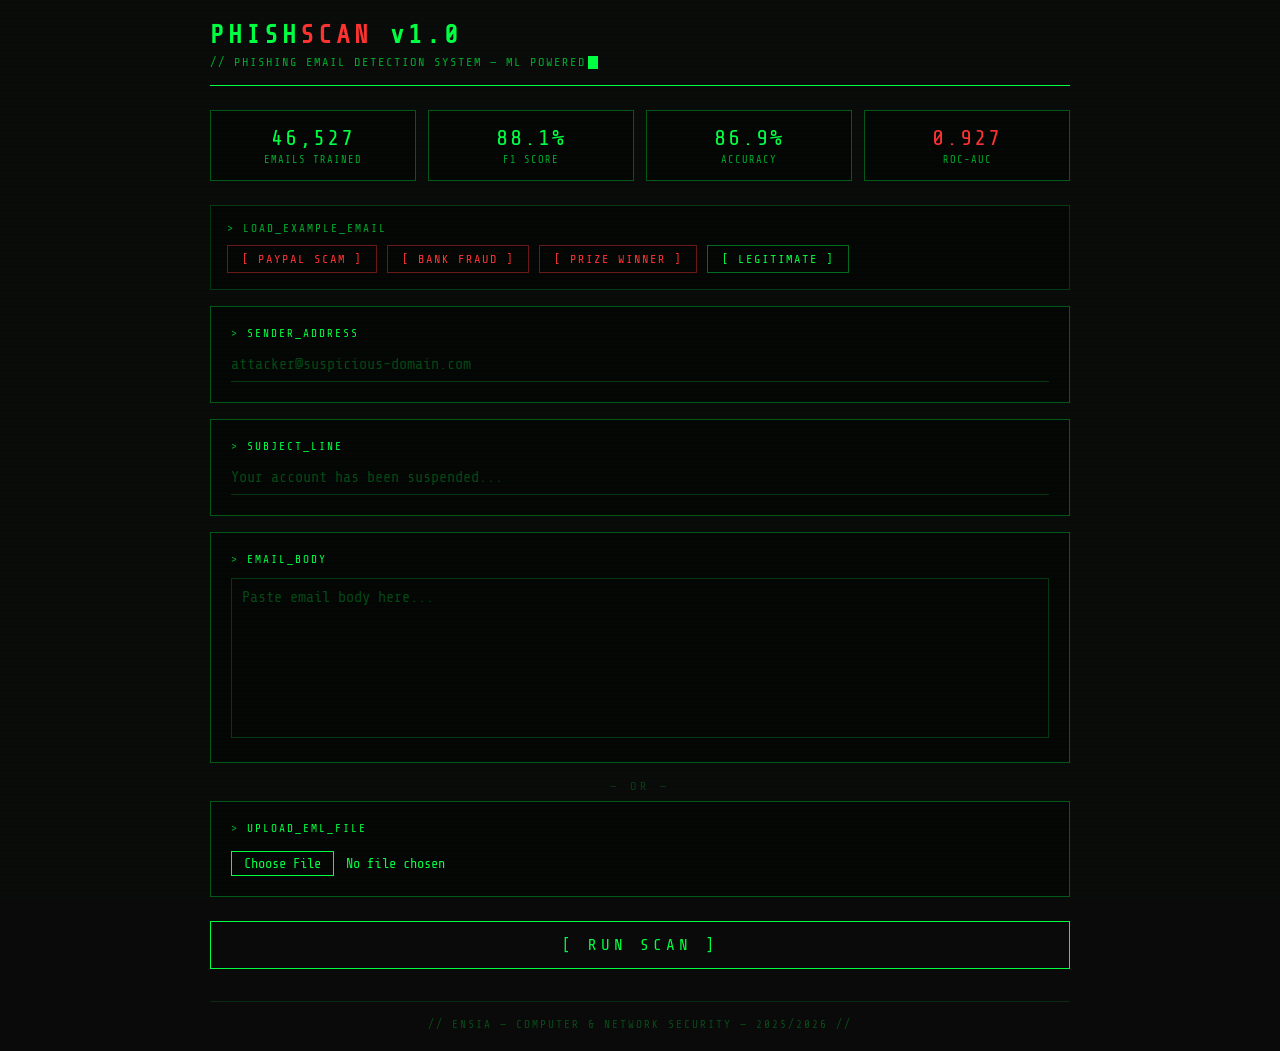
==== frontend/templates/index.html @ fad1fe68 "Fix repo structure — PhishScan v1.0" ====
<!DOCTYPE html>
<html lang="en">
<head>
  <meta charset="UTF-8">
  <meta name="viewport" content="width=device-width, initial-scale=1.0">
  <title>PhishScan — Terminal</title>
  <style>
    @import url('https://fonts.googleapis.com/css2?family=Share+Tech+Mono&display=swap');

    * { margin: 0; padding: 0; box-sizing: border-box; }

    body {
      background: #0a0a0a;
      color: #00ff41;
      font-family: 'Share Tech Mono', monospace;
      min-height: 100vh;
      padding: 20px;
    }

    .scanline {
      position: fixed; top: 0; left: 0;
      width: 100%; height: 100%;
      background: repeating-linear-gradient(
        0deg, transparent, transparent 2px,
        rgba(0,255,65,0.015) 2px, rgba(0,255,65,0.015) 4px
      );
      pointer-events: none; z-index: 999;
    }

    .container { max-width: 860px; margin: 0 auto; }

    .header { border-bottom: 1px solid #00ff41; padding-bottom: 16px; margin-bottom: 24px; }
    .header h1 { font-size: 1.6rem; letter-spacing: 4px; }
    .header h1 span { color: #ff3131; }
    .header .sub { font-size: 0.75rem; color: #00aa2a; margin-top: 6px; letter-spacing: 2px; }

    .stats {
      display: grid;
      grid-template-columns: repeat(4, 1fr);
      gap: 12px;
      margin-bottom: 24px;
    }

    .stat-box {
      border: 1px solid #00ff4155;
      padding: 14px;
      background: #050505;
      text-align: center;
    }

    .stat-box .stat-value { font-size: 1.4rem; color: #00ff41; letter-spacing: 2px; }
    .stat-box .stat-label { font-size: 0.65rem; color: #00aa2a; letter-spacing: 1px; margin-top: 4px; }

    .examples {
      margin-bottom: 16px;
      border: 1px solid #00ff4133;
      padding: 16px;
      background: #050505;
    }

    .examples .ex-label { font-size: 0.7rem; color: #00aa2a; letter-spacing: 2px; margin-bottom: 10px; }

    .ex-buttons { display: flex; gap: 10px; flex-wrap: wrap; }

    .ex-btn {
      padding: 6px 14px;
      background: transparent;
      border: 1px solid #00ff4166;
      color: #00ff41;
      font-family: 'Share Tech Mono', monospace;
      font-size: 0.75rem;
      letter-spacing: 2px;
      cursor: pointer;
      transition: all 0.2s;
    }

    .ex-btn:hover { background: #00ff4122; }
    .ex-btn.phish { border-color: #ff313166; color: #ff3131; }
    .ex-btn.phish:hover { background: #ff31310a; }

    .terminal-box {
      border: 1px solid #00ff4155;
      padding: 20px;
      margin-bottom: 16px;
      background: #050505;
    }

    .terminal-box .label { font-size: 0.7rem; color: #00aa2a; letter-spacing: 2px; margin-bottom: 8px; }
    .terminal-box .label span { color: #00ff41; }

    input[type="text"], textarea {
      width: 100%;
      background: transparent;
      border: none;
      border-bottom: 1px solid #00ff4133;
      color: #00ff41;
      font-family: 'Share Tech Mono', monospace;
      font-size: 0.95rem;
      padding: 8px 0;
      outline: none;
      resize: none;
    }

    input[type="text"]::placeholder,
    textarea::placeholder { color: #00ff4144; }

    textarea { height: 160px; border: 1px solid #00ff4133; padding: 10px; margin-top: 4px; }

    input[type="file"] {
      color: #00ff41;
      margin-top: 8px;
      cursor: pointer;
      font-family: 'Share Tech Mono', monospace;
      font-size: 0.85rem;
    }

    input[type="file"]::-webkit-file-upload-button {
      background: transparent;
      border: 1px solid #00ff41;
      color: #00ff41;
      font-family: 'Share Tech Mono', monospace;
      padding: 4px 12px;
      cursor: pointer;
      margin-right: 12px;
    }

    input[type="file"]::-webkit-file-upload-button:hover {
      background: #00ff41;
      color: #0a0a0a;
    }

    .btn {
      width: 100%;
      padding: 14px;
      background: transparent;
      border: 1px solid #00ff41;
      color: #00ff41;
      font-family: 'Share Tech Mono', monospace;
      font-size: 1rem;
      letter-spacing: 4px;
      cursor: pointer;
      margin-top: 8px;
      transition: all 0.2s;
    }

    .btn:hover { background: #00ff41; color: #0a0a0a; }
    .btn:disabled { opacity: 0.4; cursor: not-allowed; }

    .output { margin-top: 24px; display: none; }
    .output .line { font-size: 0.85rem; padding: 4px 0; color: #00aa2a; letter-spacing: 1px; }
    .output .line.bright { color: #00ff41; }

    .result-bar-wrap {
      margin: 16px 0;
      border: 1px solid #00ff4133;
      height: 28px;
      position: relative;
      background: #050505;
    }

    .result-bar { height: 100%; transition: width 1s ease; width: 0%; }
    .result-bar.safe  { background: #00ff41; }
    .result-bar.warn  { background: #ffaa00; }
    .result-bar.phish { background: #ff3131; }

    .result-label {
      position: absolute; top: 50%; left: 50%;
      transform: translate(-50%, -50%);
      font-size: 0.8rem; letter-spacing: 2px;
      color: #0a0a0a; font-weight: bold; white-space: nowrap;
    }

    .verdict {
      font-size: 1.3rem;
      letter-spacing: 4px;
      padding: 12px 0;
      border-top: 1px solid #00ff4133;
      border-bottom: 1px solid #00ff4133;
      margin: 16px 0;
    }

    .verdict.safe  { color: #00ff41; }
    .verdict.warn  { color: #ffaa00; }
    .verdict.phish { color: #ff3131; }

    .triggers { margin-top: 12px; }
    .triggers .t { font-size: 0.82rem; padding: 3px 0; color: #ffaa00; }
    .triggers .t.ok { color: #00ff41; }

    .cursor {
      display: inline-block; width: 10px; height: 1.1em;
      background: #00ff41;
      animation: blink 1s step-end infinite;
      vertical-align: text-bottom; margin-left: 2px;
    }

    @keyframes blink { 50% { opacity: 0; } }

    .divider { text-align: center; color: #00ff4133; font-size: 0.75rem; letter-spacing: 4px; margin: 8px 0; }

    .dashboard {
      margin-top: 24px;
      border: 1px solid #00ff4155;
      padding: 20px;
      background: #050505;
    }

    .dash-title { font-size: 0.7rem; color: #00aa2a; letter-spacing: 2px; margin-bottom: 16px; }
    .dash-subtitle { font-size: 0.65rem; color: #00ff4188; letter-spacing: 2px; margin-bottom: 12px; }

    .dash-grid {
      display: grid;
      grid-template-columns: 1fr 1fr;
      gap: 20px;
    }

    .dash-box {
      border: 1px solid #00ff4133;
      padding: 16px;
      background: #0a0a0a;
      display: flex;
      flex-direction: column;
      align-items: center;
    }

    .dash-box:first-child { align-items: stretch; }

    .feature-bar-row { margin-bottom: 10px; }

    .feature-bar-label {
      font-size: 0.7rem;
      color: #00aa2a;
      letter-spacing: 1px;
      margin-bottom: 4px;
      display: flex;
      justify-content: space-between;
    }

    .feature-bar-track {
      height: 10px;
      background: #0f0f0f;
      border: 1px solid #00ff4122;
      position: relative;
    }

    .feature-bar-fill { height: 100%; width: 0%; transition: width 0.8s ease; }
    .feature-bar-fill.triggered { background: #ff3131; }
    .feature-bar-fill.clean     { background: #00ff41; }

    .pie-legend { margin-top: 12px; font-size: 0.7rem; color: #00aa2a; letter-spacing: 1px; text-align: center; }
    .pie-legend div { margin: 3px 0; }

    .footer {
      margin-top: 32px; font-size: 0.7rem;
      color: #00ff4144; letter-spacing: 2px;
      text-align: center; border-top: 1px solid #00ff4122; padding-top: 16px;
    }
  </style>
</head>
<body>
  <div class="scanline"></div>
  <div class="container">

    <div class="header">
      <h1>PHISH<span>SCAN</span> v1.0</h1>
      <div class="sub">// PHISHING EMAIL DETECTION SYSTEM — ML POWERED<span class="cursor"></span></div>
    </div>

    <div class="stats">
      <div class="stat-box">
        <div class="stat-value">46,527</div>
        <div class="stat-label">EMAILS TRAINED</div>
      </div>
      <div class="stat-box">
        <div class="stat-value">88.1%</div>
        <div class="stat-label">F1 SCORE</div>
      </div>
      <div class="stat-box">
        <div class="stat-value">86.9%</div>
        <div class="stat-label">ACCURACY</div>
      </div>
      <div class="stat-box">
        <div class="stat-value" style="color:#ff3131">0.927</div>
        <div class="stat-label">ROC-AUC</div>
      </div>
    </div>

    <div class="examples">
      <div class="ex-label">&gt; LOAD_EXAMPLE_EMAIL</div>
      <div class="ex-buttons">
        <button class="ex-btn phish" onclick="loadExample('paypal')">[ PAYPAL SCAM ]</button>
        <button class="ex-btn phish" onclick="loadExample('bank')">[ BANK FRAUD ]</button>
        <button class="ex-btn phish" onclick="loadExample('prize')">[ PRIZE WINNER ]</button>
        <button class="ex-btn" onclick="loadExample('legit')">[ LEGITIMATE ]</button>
      </div>
    </div>

    <div class="terminal-box">
      <div class="label">&gt; <span>SENDER_ADDRESS</span></div>
      <input id="sender" type="text" placeholder="attacker@suspicious-domain.com" />
    </div>

    <div class="terminal-box">
      <div class="label">&gt; <span>SUBJECT_LINE</span></div>
      <input id="subject" type="text" placeholder="Your account has been suspended..." />
    </div>

    <div class="terminal-box">
      <div class="label">&gt; <span>EMAIL_BODY</span></div>
      <textarea id="body" placeholder="Paste email body here..."></textarea>
    </div>

    <div class="divider">— OR —</div>

    <div class="terminal-box">
      <div class="label">&gt; <span>UPLOAD_EML_FILE</span></div>
      <input type="file" id="emlFile" accept=".eml" />
    </div>

    <button class="btn" id="scanBtn" onclick="analyze()">[ RUN SCAN ]</button>

    <div class="output" id="output">
      <div class="line bright" id="log1"></div>
      <div class="line bright" id="log2"></div>
      <div class="line bright" id="log3"></div>

      <div class="result-bar-wrap">
        <div class="result-bar" id="bar"></div>
        <div class="result-label" id="barLabel"></div>
      </div>

      <div class="verdict" id="verdict"></div>
      <div class="triggers" id="triggers"></div>
    </div>

    <div class="dashboard" id="dashboard" style="display:none;">
      <div class="dash-title">&gt; THREAT_ANALYSIS_DASHBOARD</div>
      <div class="dash-grid">
        <div class="dash-box">
          <div class="dash-subtitle">// FEATURE SCORES</div>
          <div class="feature-bars" id="featureBars"></div>
        </div>
        <div class="dash-box">
          <div class="dash-subtitle">// RISK BREAKDOWN</div>
          <canvas id="pieChart" width="200" height="200"></canvas>
          <div class="pie-legend" id="pieLegend"></div>
        </div>
      </div>
    </div>

    <div class="footer">
      // ENSIA — COMPUTER & NETWORK SECURITY — 2025/2026 //
    </div>

  </div>

  <script>
    const examples = {
      paypal: {
        sender:  'security-alert@paypal-verify.com',
        subject: 'Your account has been suspended immediately',
        body:    `Dear Customer,\n\nWe have detected unusual activity on your PayPal account.\nYour account has been suspended until you verify your identity.\n\nPlease click the link below immediately to restore access:\nhttp://192.168.1.1/paypal/verify/login.php\n\nYou must confirm your account details within 24 hours or your account will be permanently limited.\n\nClick here to verify: http://bit.ly/3xPa9secure\n\nThank you,\nPayPal Security Team`
      },
      bank: {
        sender:  'alert@your-bank-secure.net',
        subject: 'Urgent: Confirm your bank account now',
        body:    `Dear Valued Customer,\n\nYour bank account has been temporarily suspended due to suspicious login attempts.\n\nTo restore access, please verify your credentials immediately:\nhttp://203.0.113.5/bank/login/confirm.php\n\nFailure to verify within 12 hours will result in permanent account suspension.\n\nClick now: http://tinyurl.com/bankverify99\n\nBank Security Team`
      },
      prize: {
        sender:  'winner@global-lottery-2026.com',
        subject: 'Congratulations! You have won $1,000,000',
        body:    `Dear Lucky Winner,\n\nYou have been selected as the winner of our Global Lottery 2026!\nYour prize is $1,000,000 USD.\n\nTo claim your prize immediately, click the link below:\nhttp://bit.ly/claim-prize-now\n\nYou must confirm your details urgently within 48 hours.\n\nCongratulations,\nGlobal Lottery Committee`
      },
      legit: {
        sender:  'newsletter@github.com',
        subject: 'Your monthly GitHub activity summary',
        body:    `Hi there,\n\nHere is your GitHub activity summary for March 2026.\n\nRepositories updated: 3\nPull requests merged: 7\nIssues closed: 12\nCommits this month: 45\n\nKeep up the great work!\n\nThe GitHub Team\nhttps://github.com`
      }
    };

    function loadExample(type) {
      const ex = examples[type];
      document.getElementById('sender').value  = ex.sender;
      document.getElementById('subject').value = ex.subject;
      document.getElementById('body').value    = ex.body;
      document.getElementById('output').style.display    = 'none';
      document.getElementById('dashboard').style.display = 'none';
    }

    async function analyze() {
      const sender  = document.getElementById('sender').value;
      const subject = document.getElementById('subject').value;
      const body    = document.getElementById('body').value;
      const emlFile = document.getElementById('emlFile').files[0];
      const btn     = document.getElementById('scanBtn');
      const output  = document.getElementById('output');

      if (!body.trim() && !emlFile) {
        alert('Please paste email body or upload a .eml file.');
        return;
      }

      btn.disabled = true;
      btn.textContent = '[ SCANNING... ]';
      output.style.display = 'none';
      document.getElementById('dashboard').style.display = 'none';

      let data;

      if (emlFile) {
        await typeLog('log1', '> Loading .eml file...');
        await typeLog('log2', '> Parsing email headers and body...');
        const formData = new FormData();
        formData.append('file', emlFile);
        const res = await fetch('/analyze-eml', { method: 'POST', body: formData });
        data = await res.json();
        if (data.sender)  document.getElementById('sender').value  = data.sender;
        if (data.subject) document.getElementById('subject').value = data.subject;
      } else {
        await typeLog('log1', '> Initializing PhishScan engine...');
        await typeLog('log2', '> Extracting email features...');
        const res = await fetch('/analyze', {
          method: 'POST',
          headers: { 'Content-Type': 'application/json' },
          body: JSON.stringify({ sender, subject, body })
        });
        data = await res.json();
      }

      await typeLog('log3', `> Analysis complete — ${data.probability}% phishing probability`);

      const bar     = document.getElementById('bar');
      const label   = document.getElementById('barLabel');
      const verdict = document.getElementById('verdict');

      let colorClass;
      if (data.probability < 30)      colorClass = 'safe';
      else if (data.probability < 60) colorClass = 'warn';
      else                             colorClass = 'phish';

      bar.className = 'result-bar ' + colorClass;
      label.textContent = data.probability + '%';
      setTimeout(() => { bar.style.width = data.probability + '%'; }, 100);

      verdict.className = 'verdict ' + colorClass;
      if (colorClass === 'safe')      verdict.textContent = '✓ EMAIL APPEARS LEGITIMATE';
      else if (colorClass === 'warn') verdict.textContent = '⚠ SUSPICIOUS EMAIL';
      else                            verdict.textContent = '⚠ PHISHING DETECTED';

      const tDiv = document.getElementById('triggers');
      tDiv.innerHTML = data.triggers.map(t =>
        `<div class="t ${t.startsWith('[ok]') ? 'ok' : ''}">${t}</div>`
      ).join('');

      output.style.display = 'block';
      buildDashboard(data);

      btn.disabled = false;
      btn.textContent = '[ RUN SCAN ]';
    }

    function buildDashboard(data) {
      const dashboard = document.getElementById('dashboard');
      dashboard.style.display = 'block';

      const featureData = [
        { label: 'URL COUNT',       value: data.features.url_count,       max: 10, triggered: data.features.url_count > 0 },
        { label: 'IP-BASED URL',    value: data.features.has_ip_url,      max: 1,  triggered: data.features.has_ip_url === 1 },
        { label: 'URL SHORTENER',   value: data.features.has_short_url,   max: 1,  triggered: data.features.has_short_url === 1 },
        { label: 'URGENT KEYWORDS', value: data.features.urgent_keyword,  max: 10, triggered: data.features.urgent_keyword > 0 },
        { label: 'FREE EMAIL',      value: data.features.is_free_email,   max: 1,  triggered: data.features.is_free_email === 1 },
        { label: 'SUBJECT URGENT',  value: data.features.subject_urgent,  max: 1,  triggered: data.features.subject_urgent === 1 },
        { label: 'HTML CONTENT',    value: data.features.has_html,        max: 1,  triggered: data.features.has_html === 1 },
        { label: 'HTML RATIO',      value: data.features.html_text_ratio, max: 1,  triggered: data.features.html_text_ratio > 0.1 },
      ];

      const barsDiv = document.getElementById('featureBars');
      barsDiv.innerHTML = featureData.map((f, i) => {
        const cls = f.triggered ? 'triggered' : 'clean';
        return `
          <div class="feature-bar-row">
            <div class="feature-bar-label">
              <span>${f.label}</span>
              <span style="color:${f.triggered ? '#ff3131' : '#00ff41'}">${f.value}</span>
            </div>
            <div class="feature-bar-track">
              <div class="feature-bar-fill ${cls}" id="fbar${i}" style="width:0%"></div>
            </div>
          </div>`;
      }).join('');

      setTimeout(() => {
        featureData.forEach((f, i) => {
          const pct = Math.min((f.value / f.max) * 100, 100);
          document.getElementById(`fbar${i}`).style.width = pct + '%';
        });
      }, 100);

      const triggered = featureData.filter(f => f.triggered).length;
      const clean     = featureData.length - triggered;
      drawPie(triggered, clean);
    }

    function drawPie(triggered, clean) {
      const canvas = document.getElementById('pieChart');
      const ctx    = canvas.getContext('2d');
      const total  = triggered + clean;
      const cx = 100, cy = 100, r = 80;

      ctx.clearRect(0, 0, 200, 200);

      const slices = [
        { value: triggered, color: '#ff3131' },
        { value: clean,     color: '#00ff41' }
      ];

      let startAngle = -Math.PI / 2;
      slices.forEach(slice => {
        if (slice.value === 0) return;
        const angle = (slice.value / total) * 2 * Math.PI;
        ctx.beginPath();
        ctx.moveTo(cx, cy);
        ctx.arc(cx, cy, r, startAngle, startAngle + angle);
        ctx.closePath();
        ctx.fillStyle = slice.color;
        ctx.fill();
        ctx.strokeStyle = '#0a0a0a';
        ctx.lineWidth = 2;
        ctx.stroke();
        startAngle += angle;
      });

      ctx.beginPath();
      ctx.arc(cx, cy, 40, 0, 2 * Math.PI);
      ctx.fillStyle = '#0a0a0a';
      ctx.fill();

      ctx.fillStyle = '#00ff41';
      ctx.font = '14px Share Tech Mono';
      ctx.textAlign = 'center';
      ctx.fillText(triggered + '/' + total, cx, cy + 5);

      document.getElementById('pieLegend').innerHTML = `
        <div style="color:#ff3131">■ TRIGGERED: ${triggered} features</div>
        <div style="color:#00ff41">■ CLEAN: ${clean} features</div>
      `;
    }

    function sleep(ms) { return new Promise(r => setTimeout(r, ms)); }

    async function typeLog(id, text) {
      const el = document.getElementById(id);
      el.textContent = '';
      for (let c of text) {
        el.textContent += c;
        await sleep(18);
      }
    }
  </script>
</body>
</html>
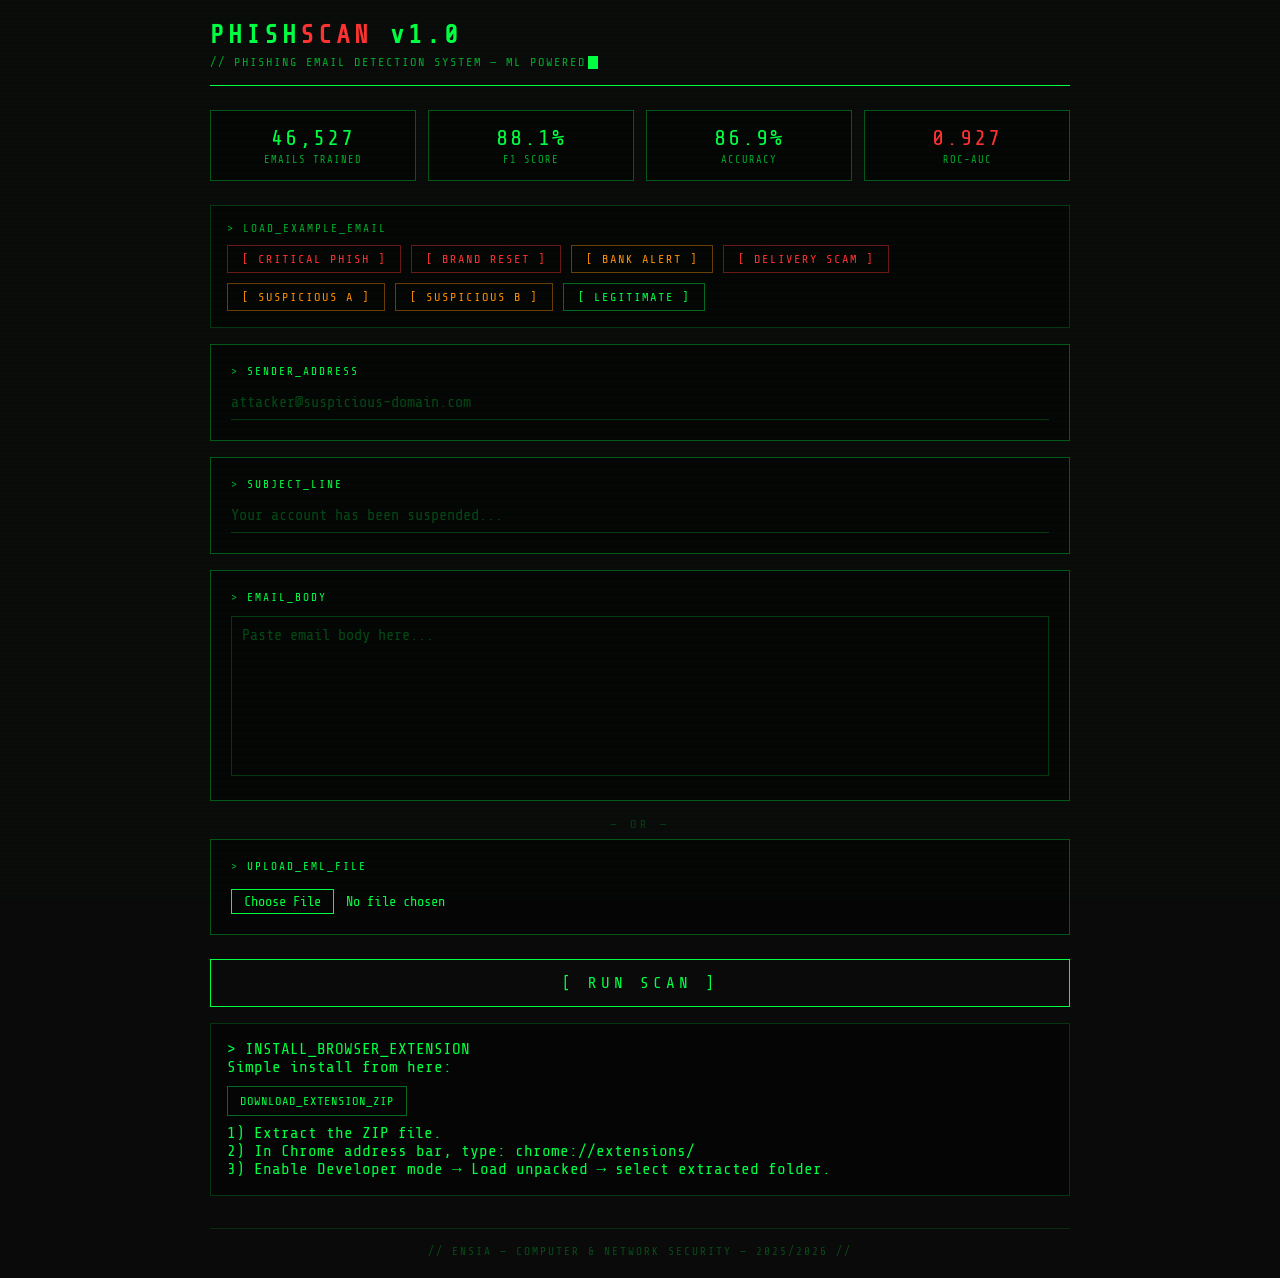
==== commit ba72f4ea: "Refine phishing detection logic (30/59.5 thresholds), update UI colors, and clean up dashboard examp" ====
--- a/frontend/templates/index.html
+++ b/frontend/templates/index.html
@@ -77,6 +77,8 @@
     .ex-btn:hover { background: #00ff4122; }
     .ex-btn.phish { border-color: #ff313166; color: #ff3131; }
     .ex-btn.phish:hover { background: #ff31310a; }
+    .ex-btn.warn { border-color: #ff8c0066; color: #ff8c00; }
+    .ex-btn.warn:hover { background: #ff8c000a; }
 
     .terminal-box {
       border: 1px solid #00ff4155;
@@ -160,7 +162,7 @@
 
     .result-bar { height: 100%; transition: width 1s ease; width: 0%; }
     .result-bar.safe  { background: #00ff41; }
-    .result-bar.warn  { background: #ffaa00; }
+    .result-bar.warn  { background: #ff8c00; }
     .result-bar.phish { background: #ff3131; }
 
     .result-label {
@@ -180,11 +182,11 @@
     }
 
     .verdict.safe  { color: #00ff41; }
-    .verdict.warn  { color: #ffaa00; }
+    .verdict.warn  { color: #ff8c00; }
     .verdict.phish { color: #ff3131; }
 
     .triggers { margin-top: 12px; }
-    .triggers .t { font-size: 0.82rem; padding: 3px 0; color: #ffaa00; }
+    .triggers .t { font-size: 0.82rem; padding: 3px 0; color: #ff8c00; }
     .triggers .t.ok { color: #00ff41; }
 
     .cursor {
@@ -210,7 +212,7 @@
 
     .dash-grid {
       display: grid;
-      grid-template-columns: 1fr 1fr;
+      grid-template-columns: 1fr 1fr 1fr;
       gap: 20px;
     }
 
@@ -249,6 +251,33 @@
 
     .pie-legend { margin-top: 12px; font-size: 0.7rem; color: #00aa2a; letter-spacing: 1px; text-align: center; }
     .pie-legend div { margin: 3px 0; }
+
+    .mini-btn {
+      padding: 7px 12px;
+      background: transparent;
+      border: 1px solid #00ff4166;
+      color: #00ff41;
+      font-family: 'Share Tech Mono', monospace;
+      font-size: 0.75rem;
+      letter-spacing: 1px;
+      cursor: pointer;
+    }
+
+    .mini-btn:hover { background: #00ff4122; }
+
+    .install-box {
+      margin-top: 16px;
+      border: 1px solid #00ff4133;
+      background: #050505;
+      padding: 16px;
+    }
+
+    .install-actions {
+      display: flex;
+      flex-wrap: wrap;
+      gap: 10px;
+      margin-top: 10px;
+    }
 
     .footer {
       margin-top: 32px; font-size: 0.7rem;
@@ -288,9 +317,12 @@
     <div class="examples">
       <div class="ex-label">&gt; LOAD_EXAMPLE_EMAIL</div>
       <div class="ex-buttons">
-        <button class="ex-btn phish" onclick="loadExample('paypal')">[ PAYPAL SCAM ]</button>
-        <button class="ex-btn phish" onclick="loadExample('bank')">[ BANK FRAUD ]</button>
-        <button class="ex-btn phish" onclick="loadExample('prize')">[ PRIZE WINNER ]</button>
+        <button class="ex-btn phish" onclick="loadExample('critical_phish')">[ CRITICAL PHISH ]</button>
+        <button class="ex-btn phish" onclick="loadExample('brand_reset')">[ BRAND RESET ]</button>
+        <button class="ex-btn warn" onclick="loadExample('bank_alert')">[ BANK ALERT ]</button>
+        <button class="ex-btn phish" onclick="loadExample('delivery_scam')">[ DELIVERY SCAM ]</button>
+        <button class="ex-btn warn" onclick="loadExample('suspicious_1')">[ SUSPICIOUS A ]</button>
+        <button class="ex-btn warn" onclick="loadExample('suspicious_2')">[ SUSPICIOUS B ]</button>
         <button class="ex-btn" onclick="loadExample('legit')">[ LEGITIMATE ]</button>
       </div>
     </div>
@@ -318,6 +350,17 @@
     </div>
 
     <button class="btn" id="scanBtn" onclick="analyze()">[ RUN SCAN ]</button>
+
+    <div class="install-box">
+      <div class="label">&gt; <span>INSTALL_BROWSER_EXTENSION</span></div>
+      <div class="line">Simple install from here:</div>
+      <div class="install-actions">
+        <button class="mini-btn" onclick="downloadExtension()">DOWNLOAD_EXTENSION_ZIP</button>
+      </div>
+      <div class="line" style="margin-top:8px;">1) Extract the ZIP file.</div>
+      <div class="line">2) In Chrome address bar, type: <span style="color:#00ff41;">chrome://extensions/</span></div>
+      <div class="line">3) Enable Developer mode &rarr; Load unpacked &rarr; select extracted folder.</div>
+    </div>
 
     <div class="output" id="output">
       <div class="line bright" id="log1"></div>
@@ -345,6 +388,11 @@
           <canvas id="pieChart" width="200" height="200"></canvas>
           <div class="pie-legend" id="pieLegend"></div>
         </div>
+        <div class="dash-box">
+          <div class="dash-subtitle">// WEIGHT SCORE</div>
+          <canvas id="weightChart" width="200" height="200"></canvas>
+          <div class="pie-legend" id="weightLegend"></div>
+        </div>
       </div>
     </div>
 
@@ -356,25 +404,45 @@
 
   <script>
     const examples = {
-      paypal: {
-        sender:  'security-alert@paypal-verify.com',
-        subject: 'Your account has been suspended immediately',
-        body:    `Dear Customer,\n\nWe have detected unusual activity on your PayPal account.\nYour account has been suspended until you verify your identity.\n\nPlease click the link below immediately to restore access:\nhttp://192.168.1.1/paypal/verify/login.php\n\nYou must confirm your account details within 24 hours or your account will be permanently limited.\n\nClick here to verify: http://bit.ly/3xPa9secure\n\nThank you,\nPayPal Security Team`
+      critical_phish: {
+        sender:  'security@apple-id-verify.com',
+        subject: 'URGENT: Your Apple ID is permanently locked',
+        body:    `<html>Dear User,\n\nYour account has been locked for security reasons.\nVerify now at http://bit.ly/apple-login-verify or click the official link:\n<a href="http://198.51.100.22/apple/login">https://apple.com/verify</a>\n\nFill the security form below:\n<form action="http://198.51.100.22/steal">Password: <input type="password"></form></html>`
       },
-      bank: {
-        sender:  'alert@your-bank-secure.net',
+      brand_reset: {
+        sender:  'security@appleid-verify-support.com',
+        subject: 'Urgent: Your Apple ID has been locked',
+        body:    `Dear User,\n\nWe detected a suspicious login on your Apple account.\nTo avoid permanent suspension, verify immediately:\nhttp://198.51.100.77/apple/login/verify\n\nUse this secure shortcut now: http://bit.ly/apple-restore-now\n\nFailure to act within 12 hours will lock your account.\n\nApple Security Team`
+      },
+      bank_alert: {
+        sender:  'alert@secure-banking-check.com',
         subject: 'Urgent: Confirm your bank account now',
-        body:    `Dear Valued Customer,\n\nYour bank account has been temporarily suspended due to suspicious login attempts.\n\nTo restore access, please verify your credentials immediately:\nhttp://203.0.113.5/bank/login/confirm.php\n\nFailure to verify within 12 hours will result in permanent account suspension.\n\nClick now: http://tinyurl.com/bankverify99\n\nBank Security Team`
+        body:    `Dear Customer,\n\nYour online banking access is temporarily suspended.\nPlease confirm your account details to reactivate service.\n\nVerify now:\nhttp://203.0.113.12/ebanking/auth/update\n\nFailure to verify within 6 hours may disable transfers.\n\nSupport Team`
       },
-      prize: {
-        sender:  'winner@global-lottery-2026.com',
-        subject: 'Congratulations! You have won $1,000,000',
-        body:    `Dear Lucky Winner,\n\nYou have been selected as the winner of our Global Lottery 2026!\nYour prize is $1,000,000 USD.\n\nTo claim your prize immediately, click the link below:\nhttp://bit.ly/claim-prize-now\n\nYou must confirm your details urgently within 48 hours.\n\nCongratulations,\nGlobal Lottery Committee`
+      invoice_fraud: {
+        sender:  'billing@accounts-payable-check.net',
+        subject: 'Payment Required: Overdue invoice INV-88412',
+        body:    `Hello,\n\nYour invoice INV-88412 is overdue.\nTo avoid legal escalation, review and pay immediately:\nhttp://tinyurl.com/invoice-review-88412\n\nIf you already paid, ignore this notice.\n\nAccounts Payable`
+      },
+      delivery_scam: {
+        sender:  'delivery@dhl-customs-clearance-alerts.com',
+        subject: 'DHL: Package held at customs - action needed',
+        body:    `Dear recipient,\n\nYour parcel is on hold due to incomplete customs information.\nSubmit confirmation now to avoid return:\nhttp://45.88.11.9/dhl/track/confirm\n\nComplete this today.\n\nDHL Dispatch Center`
+      },
+      suspicious_1: {
+        sender:  'marketing-support-verify@gmail.com',
+        subject: 'URGENT: Action Required - Account Verification',
+        body:    `Please verify your account immediately to avoid suspension!\nhttp://promo.security.update.bit.ly/123\nhttp://192.168.1.1/a`
+      },
+      suspicious_2: {
+        sender:  'accounts-payable-dept@outlook.com',
+        subject: 'FINAL NOTICE: Outstanding Payment',
+        body:    `Your invoice is overdue. Please login to our secure portal to resolve this immediately:\nhttp://bit.ly/secure-pay-portal\nhttp://203.0.113.50/billing`
       },
       legit: {
-        sender:  'newsletter@github.com',
-        subject: 'Your monthly GitHub activity summary',
-        body:    `Hi there,\n\nHere is your GitHub activity summary for March 2026.\n\nRepositories updated: 3\nPull requests merged: 7\nIssues closed: 12\nCommits this month: 45\n\nKeep up the great work!\n\nThe GitHub Team\nhttps://github.com`
+        sender:  'hr@university-alger.dz',
+        subject: 'Meeting scheduled for next Tuesday',
+        body:    `Hello team,\n\nThis is a reminder that we have a department meeting scheduled for next Tuesday at 10:00 AM in Room 204.\n\nAgenda:\n- Project status updates\n- Upcoming deadlines\n- Q&A session\n\nPlease bring your progress reports.\n\nBest regards,\nDr. Amina Benaissa\nDepartment of Computer Science`
       }
     };
 
@@ -387,6 +455,26 @@
       document.getElementById('dashboard').style.display = 'none';
     }
 
+    function downloadExtension() {
+      window.location.href = '/download-extension';
+    }
+
+    async function hydrateFromQueryAndAnalyze() {
+      const params = new URLSearchParams(window.location.search);
+      const sender = params.get('sender');
+      const subject = params.get('subject');
+      const body = params.get('body');
+      const auto = params.get('auto') === '1';
+
+      if (sender !== null) document.getElementById('sender').value = sender;
+      if (subject !== null) document.getElementById('subject').value = subject;
+      if (body !== null) document.getElementById('body').value = body;
+
+      if (auto && (body || '').trim()) {
+        await analyze();
+      }
+    }
+
     async function analyze() {
       const sender  = document.getElementById('sender').value;
       const subject = document.getElementById('subject').value;
@@ -406,46 +494,58 @@
       document.getElementById('dashboard').style.display = 'none';
 
       let data;
-
-      if (emlFile) {
-        await typeLog('log1', '> Loading .eml file...');
-        await typeLog('log2', '> Parsing email headers and body...');
-        const formData = new FormData();
-        formData.append('file', emlFile);
-        const res = await fetch('/analyze-eml', { method: 'POST', body: formData });
-        data = await res.json();
-        if (data.sender)  document.getElementById('sender').value  = data.sender;
-        if (data.subject) document.getElementById('subject').value = data.subject;
-      } else {
-        await typeLog('log1', '> Initializing PhishScan engine...');
-        await typeLog('log2', '> Extracting email features...');
-        const res = await fetch('/analyze', {
-          method: 'POST',
-          headers: { 'Content-Type': 'application/json' },
-          body: JSON.stringify({ sender, subject, body })
-        });
-        data = await res.json();
+      try {
+        if (emlFile) {
+          await typeLog('log1', '> Loading .eml file...');
+          await typeLog('log2', '> Parsing email headers and body...');
+          const formData = new FormData();
+          formData.append('file', emlFile);
+          const res = await fetch('/analyze-eml', { method: 'POST', body: formData });
+          data = await res.json();
+          if (!res.ok) throw new Error(data.error || 'Failed to analyze .eml file');
+          if (data.sender)  document.getElementById('sender').value  = data.sender;
+          if (data.subject) document.getElementById('subject').value = data.subject;
+          if (data.body)    document.getElementById('body').value    = data.body;
+        } else {
+          await typeLog('log1', '> Initializing PhishScan engine...');
+          await typeLog('log2', '> Extracting email features...');
+          const res = await fetch('/analyze', {
+            method: 'POST',
+            headers: { 'Content-Type': 'application/json' },
+            body: JSON.stringify({ sender, subject, body })
+          });
+          data = await res.json();
+          if (!res.ok) throw new Error(data.error || 'Failed to analyze email');
+        }
+      } catch (err) {
+        btn.disabled = false;
+        btn.textContent = '[ RUN SCAN ]';
+        output.style.display = 'none';
+        alert(err.message || 'Upload failed. Please try again.');
+        return;
       }
 
-      await typeLog('log3', `> Analysis complete — ${data.probability}% phishing probability`);
+      const mlNote = data.ml_probability !== null ? ` // ML: ${data.ml_probability}%` : '';
+      const combinedNote = data.combined_risk !== undefined ? ` // Final risk: ${data.combined_risk}%` : '';
+      await typeLog('log3', `> Risk score: ${data.risk_score}/${data.max_score}${mlNote}${combinedNote}`);
 
       const bar     = document.getElementById('bar');
       const label   = document.getElementById('barLabel');
       const verdict = document.getElementById('verdict');
 
       let colorClass;
-      if (data.probability < 30)      colorClass = 'safe';
-      else if (data.probability < 60) colorClass = 'warn';
-      else                             colorClass = 'phish';
+      if ((data.verdict || '').includes('LEGITIMATE'))       colorClass = 'safe';
+      else if ((data.verdict || '').includes('SUSPICIOUS'))  colorClass = 'warn';
+      else                                                    colorClass = 'phish';
 
       bar.className = 'result-bar ' + colorClass;
-      label.textContent = data.probability + '%';
-      setTimeout(() => { bar.style.width = data.probability + '%'; }, 100);
+      label.textContent = data.risk_score + ' / ' + data.max_score;
+      setTimeout(() => { bar.style.width = data.risk_pct + '%'; }, 100);
 
       verdict.className = 'verdict ' + colorClass;
-      if (colorClass === 'safe')      verdict.textContent = '✓ EMAIL APPEARS LEGITIMATE';
-      else if (colorClass === 'warn') verdict.textContent = '⚠ SUSPICIOUS EMAIL';
-      else                            verdict.textContent = '⚠ PHISHING DETECTED';
+      if (colorClass === 'safe')      verdict.textContent = '[OK] EMAIL APPEARS LEGITIMATE';
+      else if (colorClass === 'warn') verdict.textContent = '[!] SUSPICIOUS EMAIL';
+      else                            verdict.textContent = '[!] PHISHING DETECTED';
 
       const tDiv = document.getElementById('triggers');
       tDiv.innerHTML = data.triggers.map(t =>
@@ -463,25 +563,35 @@
       const dashboard = document.getElementById('dashboard');
       dashboard.style.display = 'block';
 
+      const s = data.scores;
+      const m = data.max_scores;
       const featureData = [
-        { label: 'URL COUNT',       value: data.features.url_count,       max: 10, triggered: data.features.url_count > 0 },
-        { label: 'IP-BASED URL',    value: data.features.has_ip_url,      max: 1,  triggered: data.features.has_ip_url === 1 },
-        { label: 'URL SHORTENER',   value: data.features.has_short_url,   max: 1,  triggered: data.features.has_short_url === 1 },
-        { label: 'URGENT KEYWORDS', value: data.features.urgent_keyword,  max: 10, triggered: data.features.urgent_keyword > 0 },
-        { label: 'FREE EMAIL',      value: data.features.is_free_email,   max: 1,  triggered: data.features.is_free_email === 1 },
-        { label: 'SUBJECT URGENT',  value: data.features.subject_urgent,  max: 1,  triggered: data.features.subject_urgent === 1 },
-        { label: 'HTML CONTENT',    value: data.features.has_html,        max: 1,  triggered: data.features.has_html === 1 },
-        { label: 'HTML RATIO',      value: data.features.html_text_ratio, max: 1,  triggered: data.features.html_text_ratio > 0.1 },
+        { label: 'URL COUNT',           score: s.url_count,          max: m.url_count },
+        { label: 'IP-BASED URL',        score: s.ip_based_url,       max: m.ip_based_url },
+        { label: 'URL SHORTENER',       score: s.url_shortener,      max: m.url_shortener },
+        { label: 'URGENT KEYWORDS',     score: s.urgent_keywords,    max: m.urgent_keywords },
+        { label: 'DOMAIN TRUST',        score: s.domain_trust,       max: m.domain_trust },
+        { label: 'SUBJECT URGENT',      score: s.subject_urgent,     max: m.subject_urgent },
+        { label: 'HTML CONTENT',        score: s.html_content,       max: m.html_content },
+        { label: 'HTML RATIO',          score: s.html_ratio,         max: m.html_ratio },
+        { label: 'BODY LENGTH',         score: s.body_length,        max: m.body_length },
+        { label: 'BRAND IMPERSONATION', score: s.brand_impersonation,max: m.brand_impersonation },
+        { label: 'LINK MISMATCH',       score: s.link_text_mismatch, max: m.link_text_mismatch },
+        { label: 'FORM PRESENCE',       score: s.form_presence,      max: m.form_presence },
+        { label: 'SUBDOMAIN DEPTH',     score: s.subdomain_depth,    max: m.subdomain_depth },
+        { label: 'DOMAIN AGE',          score: s.domain_age,         max: m.domain_age },
+        { label: 'SSL VALIDITY',        score: s.ssl_validity,       max: m.ssl_validity },
       ];
 
       const barsDiv = document.getElementById('featureBars');
       barsDiv.innerHTML = featureData.map((f, i) => {
-        const cls = f.triggered ? 'triggered' : 'clean';
+        const triggered = f.score > 0;
+        const cls = triggered ? 'triggered' : 'clean';
         return `
           <div class="feature-bar-row">
             <div class="feature-bar-label">
               <span>${f.label}</span>
-              <span style="color:${f.triggered ? '#ff3131' : '#00ff41'}">${f.value}</span>
+              <span style="color:${triggered ? '#ff3131' : '#00ff41'}">${f.score} / ${f.max}</span>
             </div>
             <div class="feature-bar-track">
               <div class="feature-bar-fill ${cls}" id="fbar${i}" style="width:0%"></div>
@@ -491,14 +601,19 @@
 
       setTimeout(() => {
         featureData.forEach((f, i) => {
-          const pct = Math.min((f.value / f.max) * 100, 100);
+          const pct = f.max > 0 ? Math.min((f.score / f.max) * 100, 100) : 0;
           document.getElementById(`fbar${i}`).style.width = pct + '%';
         });
       }, 100);
 
-      const triggered = featureData.filter(f => f.triggered).length;
+      const triggered = featureData.filter(f => f.score > 0).length;
       const clean     = featureData.length - triggered;
       drawPie(triggered, clean);
+      
+      // Draw weight circle with final risk percentage
+      if (data.combined_risk !== undefined) {
+        drawWeight(data.combined_risk);
+      }
     }
 
     function drawPie(triggered, clean) {
@@ -546,6 +661,64 @@
       `;
     }
 
+    function drawWeight(riskPct) {
+      const canvas = document.getElementById('weightChart');
+      const ctx    = canvas.getContext('2d');
+      const cx = 100, cy = 100, r = 80;
+
+      ctx.clearRect(0, 0, 200, 200);
+
+      // Background circle (full)
+      ctx.beginPath();
+      ctx.arc(cx, cy, r, 0, 2 * Math.PI);
+      ctx.fillStyle = '#0f0f0f';
+      ctx.fill();
+      ctx.strokeStyle = '#00ff4133';
+      ctx.lineWidth = 2;
+      ctx.stroke();
+
+      // Weight arc
+      const weightAngle = (riskPct / 100) * 2 * Math.PI;
+      ctx.beginPath();
+      ctx.moveTo(cx, cy);
+      ctx.arc(cx, cy, r, -Math.PI / 2, -Math.PI / 2 + weightAngle);
+      ctx.closePath();
+      
+      // Color based on risk level
+      let color;
+      if (riskPct < 30) color = '#00ff41';
+      else if (riskPct < 59.5) color = '#ff8c00';
+      else color = '#ff3131';
+      
+      ctx.fillStyle = color;
+      ctx.fill();
+      ctx.strokeStyle = '#0a0a0a';
+      ctx.lineWidth = 2;
+      ctx.stroke();
+
+      // Inner circle
+      ctx.beginPath();
+      ctx.arc(cx, cy, 40, 0, 2 * Math.PI);
+      ctx.fillStyle = '#0a0a0a';
+      ctx.fill();
+
+      // Percentage text
+      ctx.fillStyle = color;
+      ctx.font = '14px Share Tech Mono';
+      ctx.textAlign = 'center';
+      ctx.fillText(riskPct + '%', cx, cy + 5);
+
+      // Legend
+      let level;
+      if (riskPct < 30) level = 'LOW RISK';
+      else if (riskPct < 59.5) level = 'MEDIUM RISK';
+      else level = 'HIGH RISK';
+
+      document.getElementById('weightLegend').innerHTML = `
+        <div style="color:${color}">■ ${level}: ${riskPct}%</div>
+      `;
+    }
+
     function sleep(ms) { return new Promise(r => setTimeout(r, ms)); }
 
     async function typeLog(id, text) {
@@ -556,6 +729,8 @@
         await sleep(18);
       }
     }
+
+    hydrateFromQueryAndAnalyze();
   </script>
 </body>
-</html>+</html>
